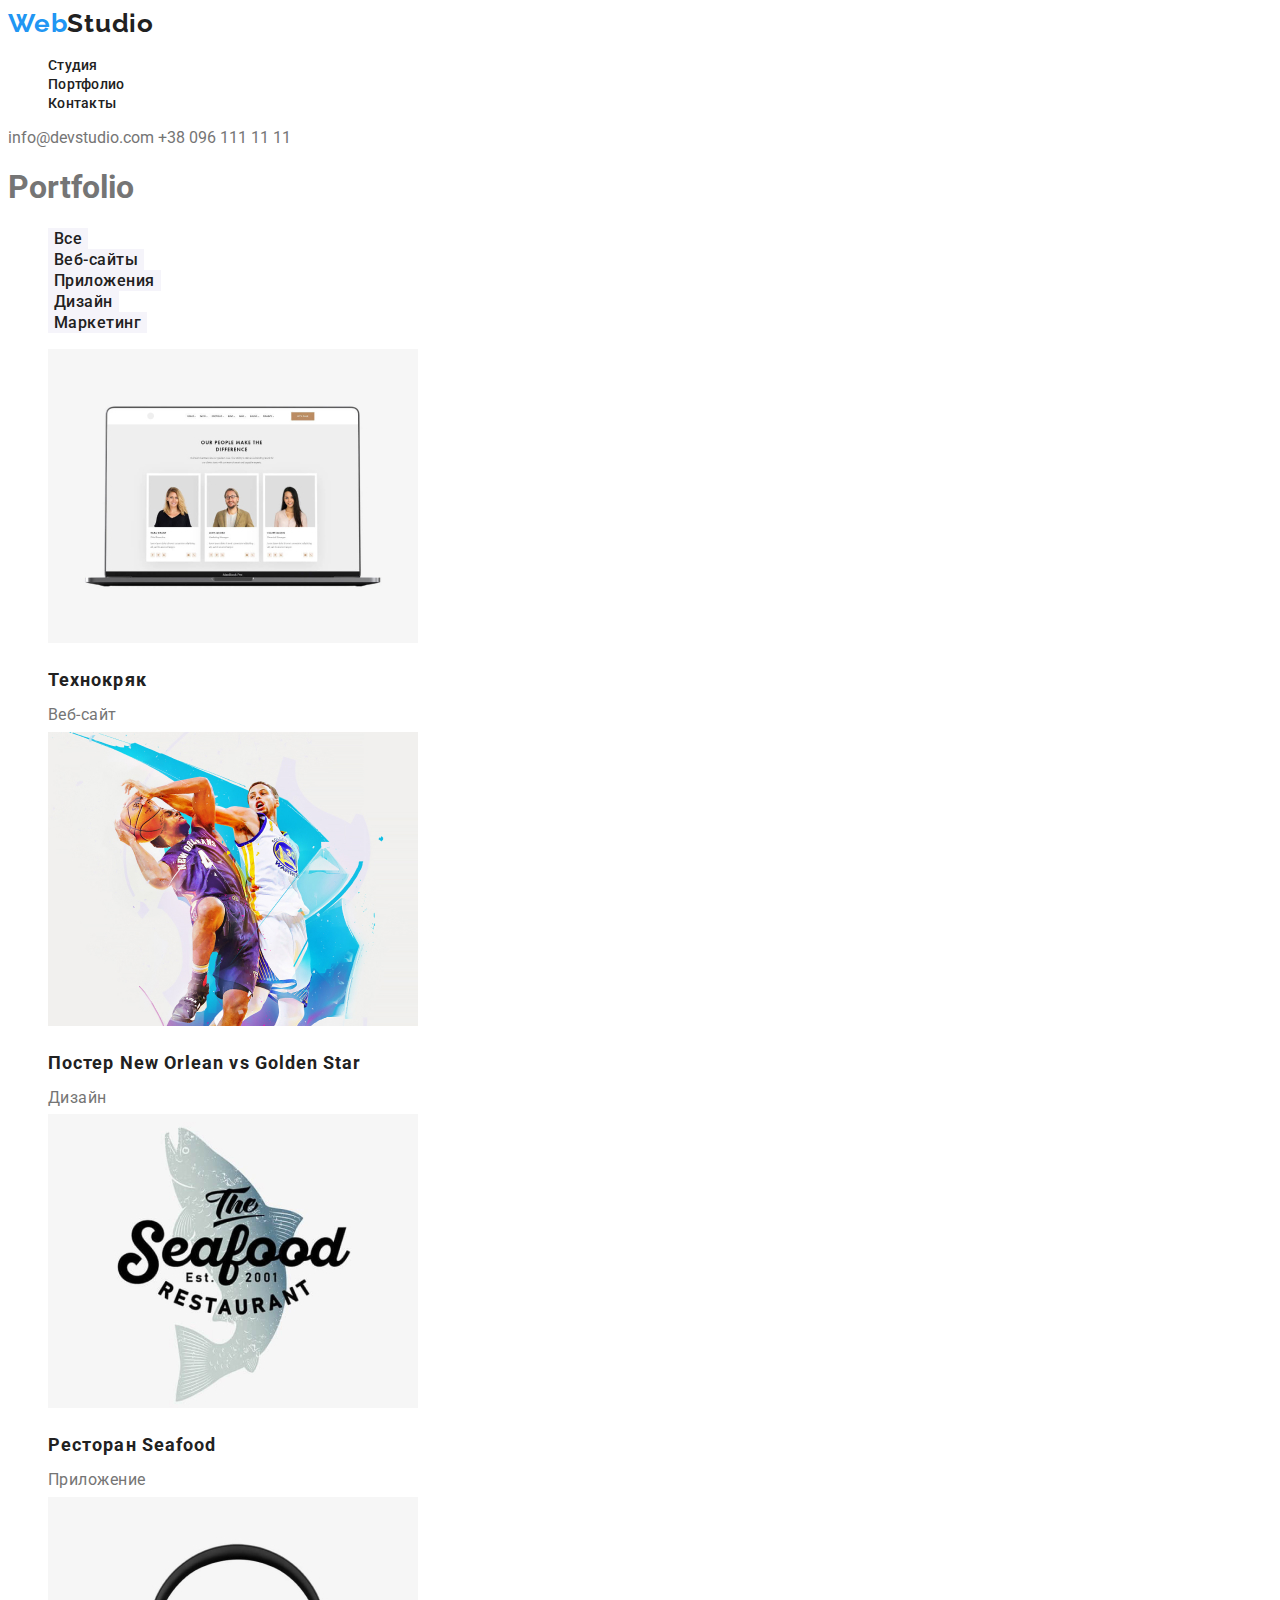
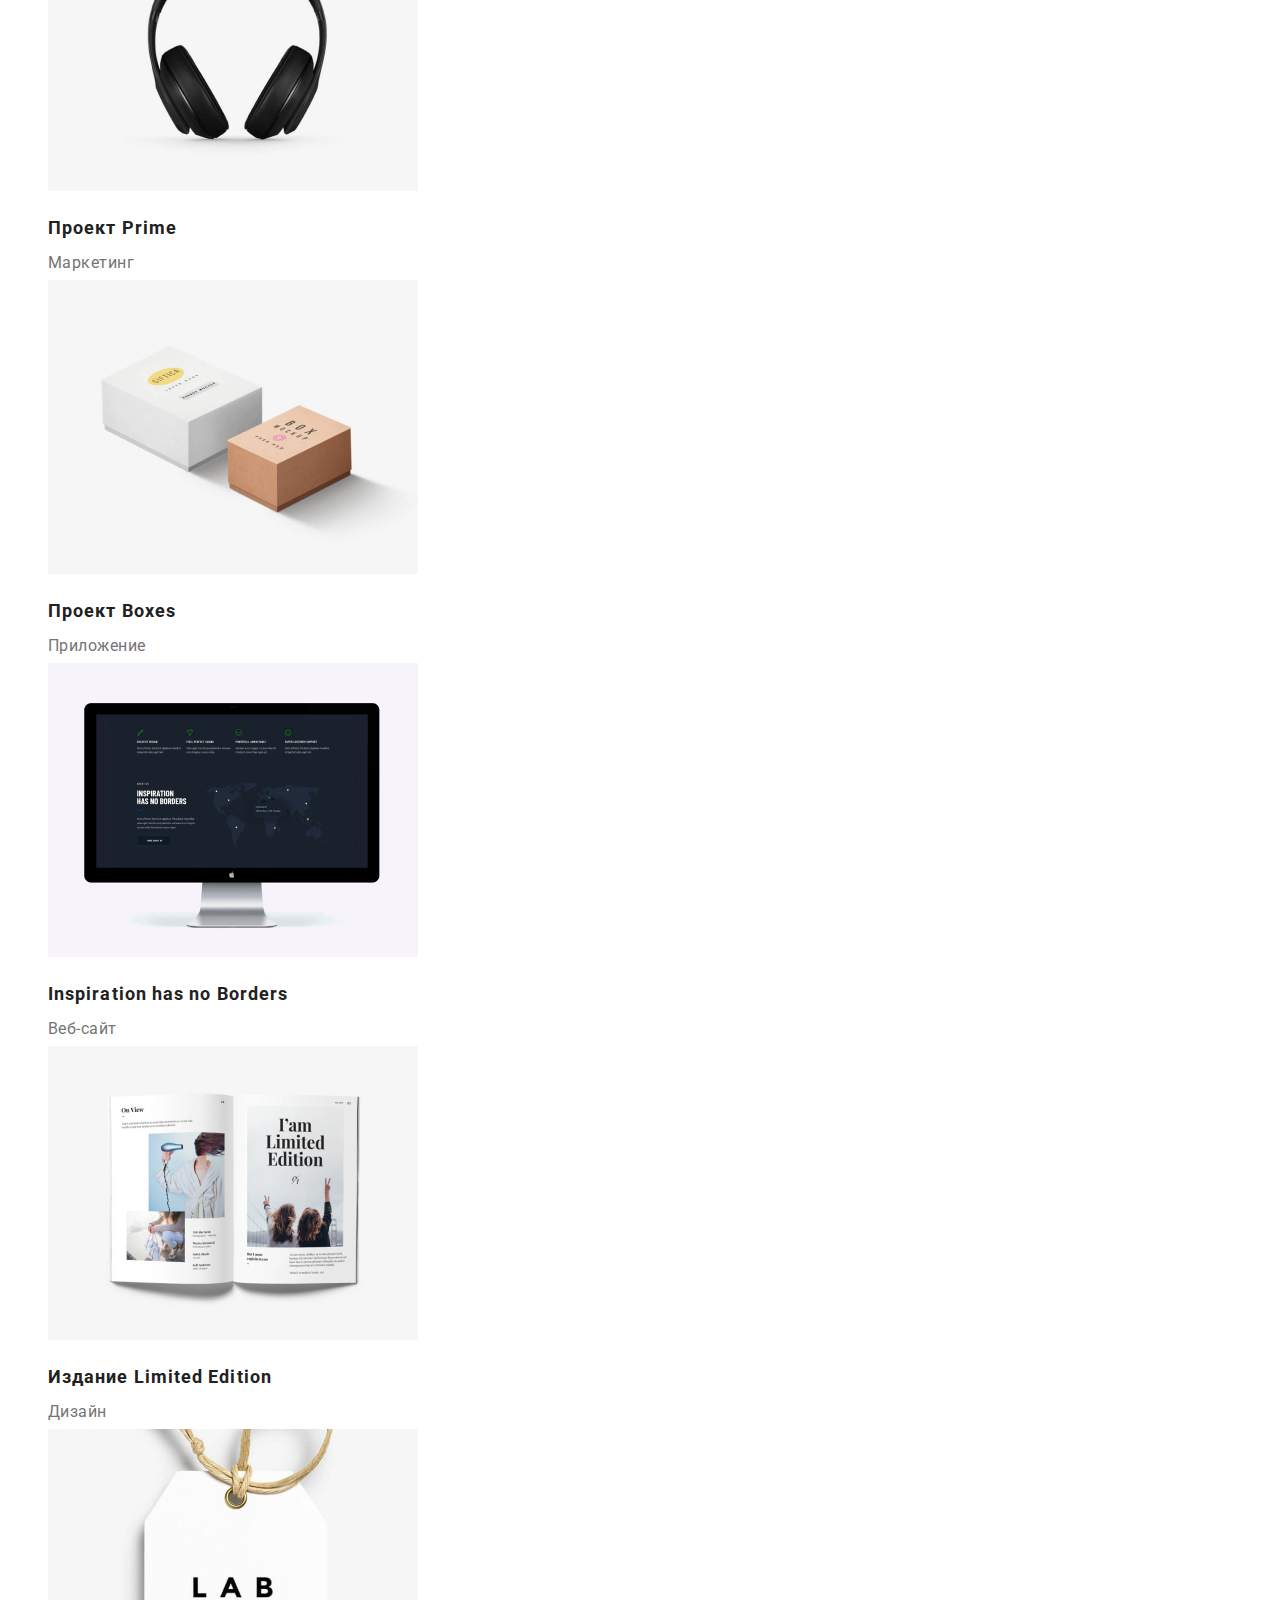
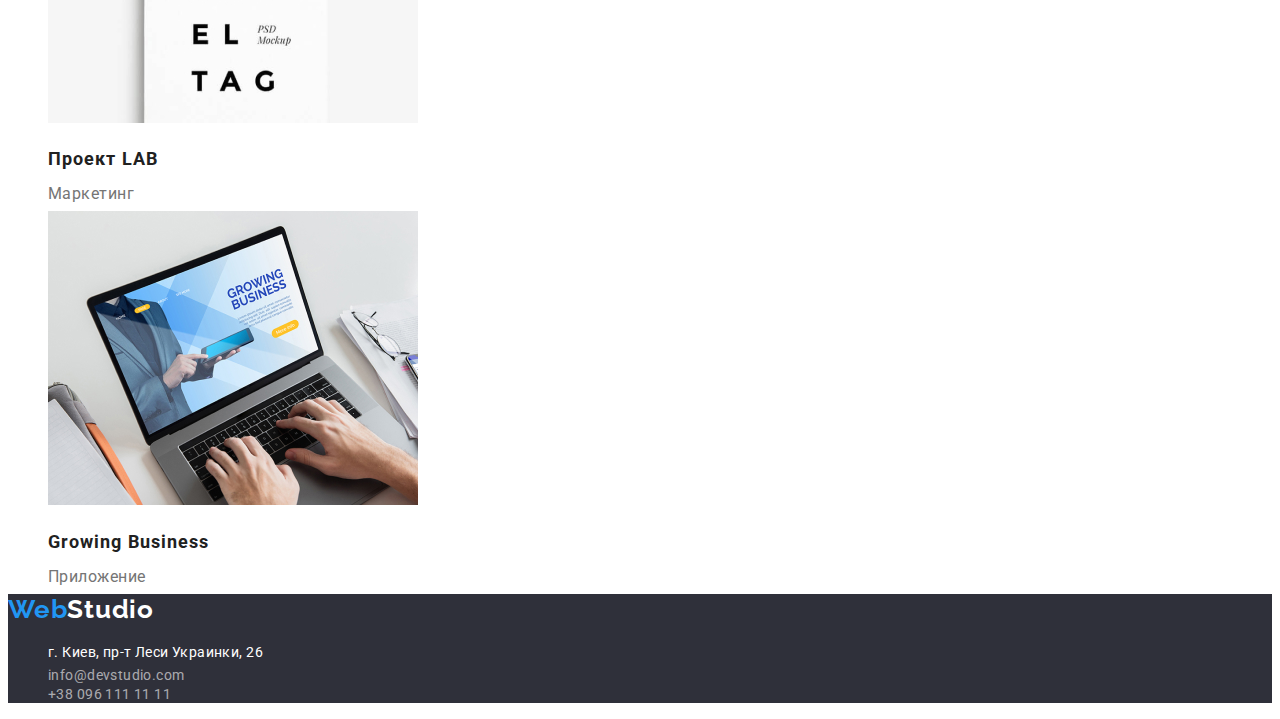
==== portfolio.html @ 34a40471 "update css + created portfolio" ====
<!DOCTYPE html>
<html lang="ru">

<head>
    <meta charset="UTF-8">
    <meta http-equiv="X-UA-Compatible" content="IE=edge">
    <meta name="viewport" content="width=device-width, initial-scale=1.0">
    <title>Document</title>
    <link rel="preconnect" href="https://fonts.googleapis.com">
    <link rel="preconnect" href="https://fonts.gstatic.com" crossorigin>
    <link
        href="https://fonts.googleapis.com/css2?family=Raleway:wght@700&family=Roboto:ital,wght@0,400;0,500;0,700;1,900&display=swap"
        rel="stylesheet">

    <link rel="stylesheet" href="./css/styles.css">
</head>

<body>
    <header>
        <nav class="nav">
            <a href="./index.html" lang="en" class="logo"> <span>Web</span>Studio</a>
            <ul>
                <li><a href="" class="nav-link">Студия</a></li>
                <li><a href="./portfolio.html" class="nav-link">Портфолио</a></li>
                <li><a href="" class="nav-link">Контакты</a></li>
            </ul>
        </nav>
        <a href="mailto:info@devstudio.com" class="contact"> info@devstudio.com </a>
        <a href="tel:+38096111111" class="contact">+38 096 111 11 11</a>
    </header>
    <main>

        <section>
            <h1>Portfolio</h1>
            <ul class="filter">
                <li><button type="button" class="button-filter">Все</button> </li>
                <li><button type="button" class="button-filter">Веб-сайты</button></li>
                <li><button type="button" class="button-filter">Приложения</button></li>
                <li><button type="button" class="button-filter">Дизайн</button></li>
                <li><button type="button" class="button-filter">Маркетинг</button></li>
            </ul>
            <ul class="examples">
                <li>
                    <img src="./images/techocrack.jpg" alt="ноутбук" width="370"/>
                    <h2 class="examles-title">Технокряк</h2>
                    <p class="chapter">Веб-сайт</p>
                </li>
                <li>
                    <img src="./images/poster_new_orlean.jpg" alt="боскетболитсты" width="370"/>
                    <h2 class="examles-title">Постер <span lang="en">New Orlean vs Golden Star</span> </h2>
                    <p class="chapter">Дизайн</p>
                </li>
                <li><img src="./images/restoraunt_seafood.jpg" alt="логотип с рыбой" width="370"/>
                    <h2 class="examles-title">Ресторан <span lang="en">Seafood</span> </h2>
                    <p class="chapter">Приложение</p>
                </li>
                <li>
                    <img src="./images/project_prime.jpg" alt="наушники" width="370"/>
                    <h2 class="examles-title">Проект <span lang="en">Prime</span> </h2>
                    <p class="chapter">Маркетинг</p>
                </li>
                <li>
                    <img src="./images/project_box.jpg" alt="коробка" width="370"/>
                    <h2 class="examles-title">Проект <span lang="en">Boxes</span> </h2>
                    <p class="chapter">Приложение</p>
                </li>
                <li>
                    <img src="./images/inspiration_has_no_border.jpg" alt="монитор Apple" width="370"/>
                    <h2 lang="en" class="examles-title">Inspiration has no Borders</h2>
                    <p class="chapter">Веб-сайт</p>
                </li>
                <li>
                    <img src="./images/limited_edition.jpg" alt="разворот журнала" width="370"/>
                    <h2 class="examles-title">Издание <span lang="en">Limited Edition</span> </h2>
                    <p class="chapter">Дизайн</p>
                </li>
                <li>
                    <img src="./images/project_lab.jpg" alt="бирка" width="370"/>
                    <h2 class="examles-title">Проект <span lang="en">LAB</span> </h2>
                    <p class="chapter">Маркетинг</p>
                </li>
                <li>
                    <img src="./images/application_growing_business.jpg" alt="приложение на ноутбуке" width="370"/>
                    <h2 lang="en" class="examles-title">Growing Business</h2>
                    <p class="chapter">Приложение</p>
                </li>
            </ul>


        </section>
       
    </main>
    <footer class="footer">
        <a href="" lang="en" class="logo-footer"> <span>Web</span>Studio</a>
        <address>
            <ul>
                <li> <a href="https://goo.gl/maps/yEBao31RHu9TZT2b6" class="address">г. Киев, пр-т Леси Украинки, 26</a>
                </li>
                <li> <a href="mailto:info@devstudio.com" class="mail">info@devstudio.com</a></li>
                <li> <a href="tel:+38096111111" class="tell">+38 096 111 11 11</a></li>
            </ul>
        </address>
    </footer>
</body>

</html>
---- css/styles.css ----
:root {
    --primary-text-color: #757575;
    --title-text-color: #212121;
    --accent-color:  #2196F3;
    --primary-white-color: #ffffff;
}

body {
        background-color: var(--primary-white-color);
        color: var(--primary-text-color);
        font-family:  Roboto, sans-serif;
        
}
/* HEADER */


.nav-link {
    color: var(--title-text-color);
    font-weight: 500;
    font-size: 14px;
    line-height: 1.14;
    letter-spacing: 0.02em;
    text-decoration: none;
}

.nav li,
.footer li {
    list-style-type: none;
    
}

.nav-link:hover,
.nav-link:focus,
.logo:hover,
.logo:focus,
.contact:hover,
.logo:focus
 {
     color: var(--accent-color);
}

.logo {
    color: var(--title-text-color);
    font-family: 'Raleway';
    font-weight: 700;
    font-size: 26px;
    line-height: 1.19;
    letter-spacing: 0.03em;
    text-decoration: none;
} 

.logo span {
    color: var(--accent-color);
}

.contact {
    color: var(--primary-text-color);
    text-decoration: none;
}

.contact span {
    color: var(--accent-color);
}


/* HERO */

.hero,
.footer {
    background-color: #2F303A;
    
}

.hero h1 {
    color: #ffffff;
    font-weight: 900;
    font-size: 44px;
    line-height: 1.36;
    text-align: center;
    letter-spacing: 0.06em;
    text-transform: uppercase;
}

.button {
    background-color: var(--accent-color);
    font-weight: 700;
    font-size: 16px;
    line-height: 1.88;
    letter-spacing: 0.06em;
    color: #FFFFFF;
    border: none;
}


/* НАШЕ ПРЕИМУЩЕСТВО */

.benefits h3 {

    font-weight: 700;
    font-size: 14px;
    line-height: 1.14;
    letter-spacing: 0.03em;
    text-transform: uppercase;
    color: var(--title-text-color);
}

.benefits li,
.work li,
.comand li,
.filter li,
.examples li {
    list-style-type: none;
}


/* WORK */

.work h2,
.comand h2 {
    font-weight: 700;
    font-size: 36px;
    line-height: 1.17;
    text-align: center;
    letter-spacing: 0.03em;
    color: var(--title-text-color);
}



/* COMAND */

.comand  {
    font-weight: 400;
    font-size: 16px;
    line-height: 1.19;
    letter-spacing: 0.03em;
}

.comand h3 {
    font-weight: 500;
    font-size: 19px;
    color: var(--title-text-color);
}



/* FOOTER */

.footer {
        
}

.logo-footer {
    color: var(--primary-white-color);
    font-family: 'Raleway';
    font-weight: 700;
    font-size: 26px;
    line-height: 1.19;
    letter-spacing: 0.03em;
}

.logo-footer span {
    color: var(--accent-color);
}

.footer a {
    text-decoration: none;
}

.address {

    font-size: 14px;
    line-height: 1.71;
    letter-spacing: 0.03em;
    color: var(--primary-white-color);
    font-style: normal;

}

.mail,
.tell {
    font-weight: 400;
    font-size: 14px;
    line-height: 1.71px;
    letter-spacing: 0.03em;
    color: rgba(255, 255, 255, 0.6);
    font-style: normal;
}


/* PORTFOLIO */

.button-filter {
    background-color: #F5F4FA;
    font-family: 'Roboto';
    font-weight: 500;
    font-size: 16px;
    line-height: 1.62x;
    text-align: center;
    letter-spacing: 0.03em;
    color: var(--title-text-color);
    border: none;
    list-style-type: none;

}

.button-filter:hover,
.botton-filter:focus {
    background-color: #2196F3;
    color: var(--primary-white-color);
 
}

.examles-title {
   
    font-weight: 700;
    font-size: 18px;
    line-height: 2;
    letter-spacing: 0.06em;
    color: var(--title-text-color);
}

.chapter {
    font-size: 16px;
    line-height: 1.88px;
    letter-spacing: 0.03em;
}
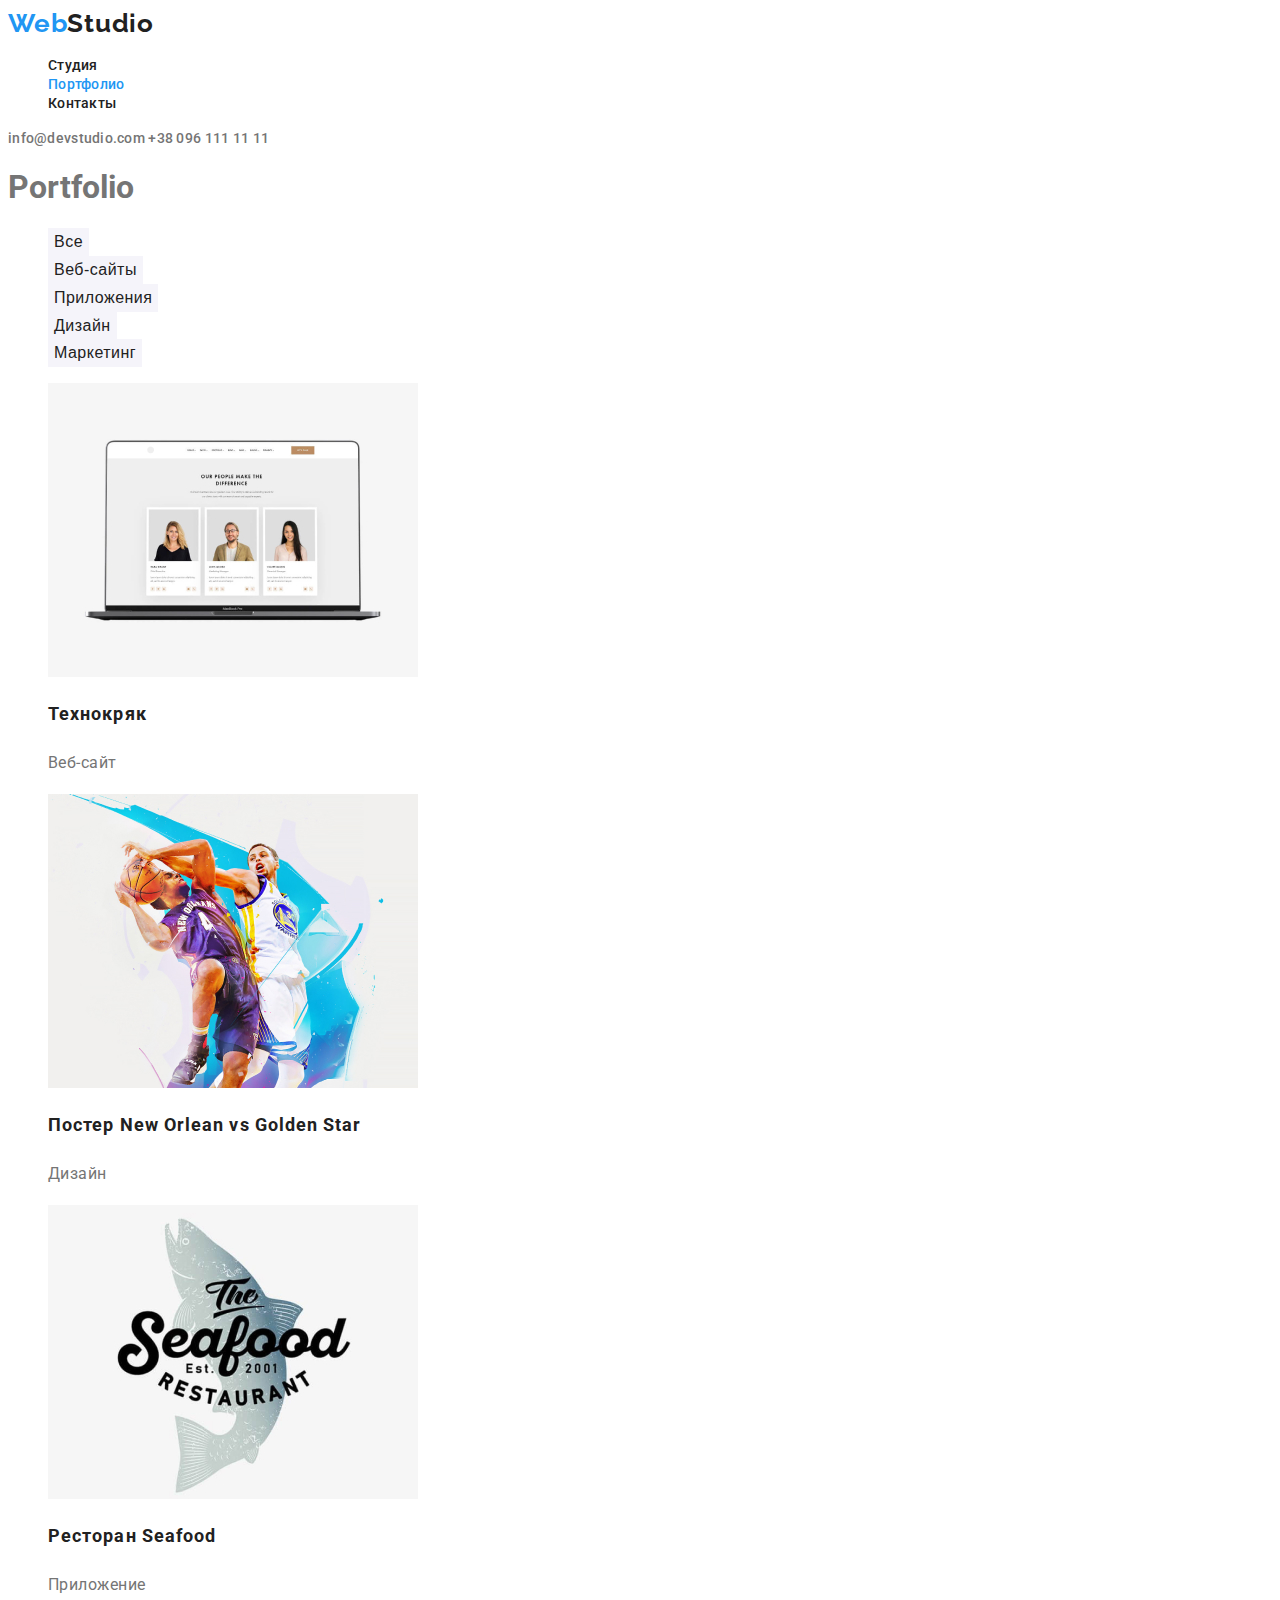
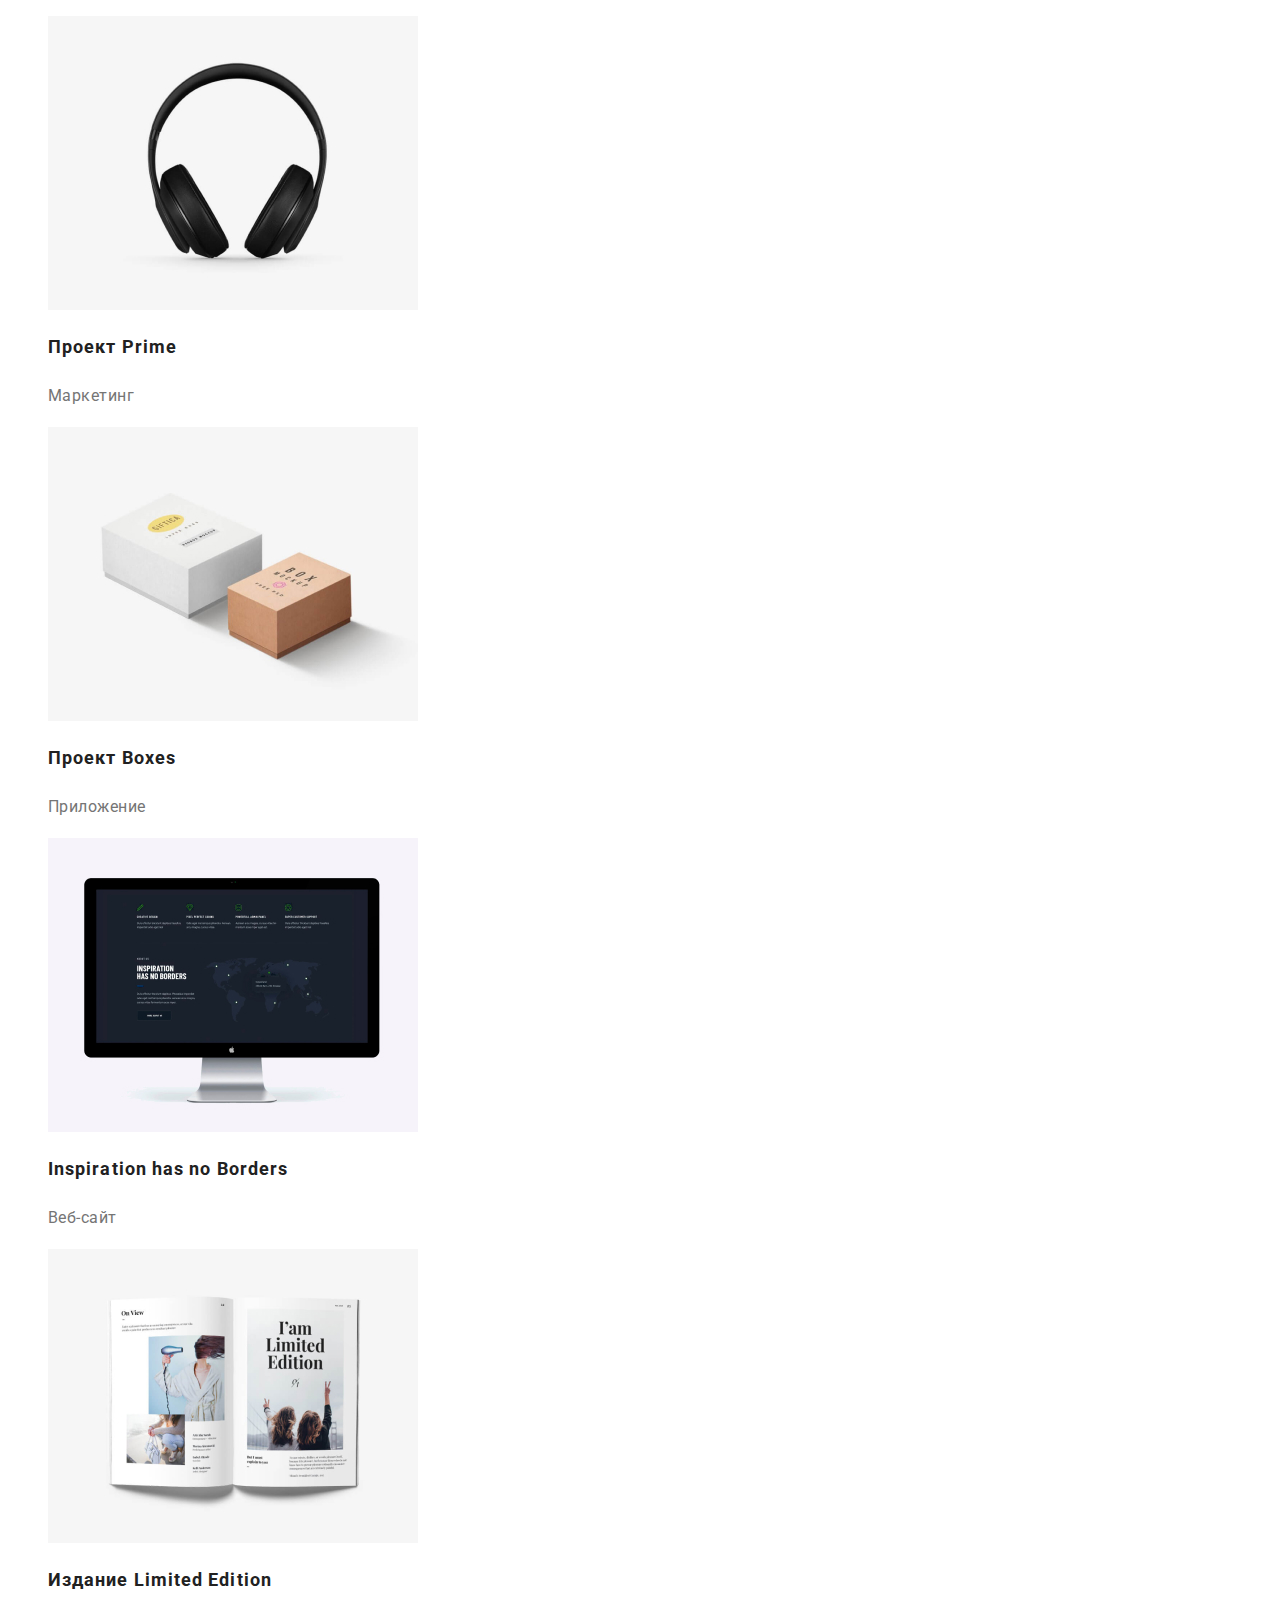
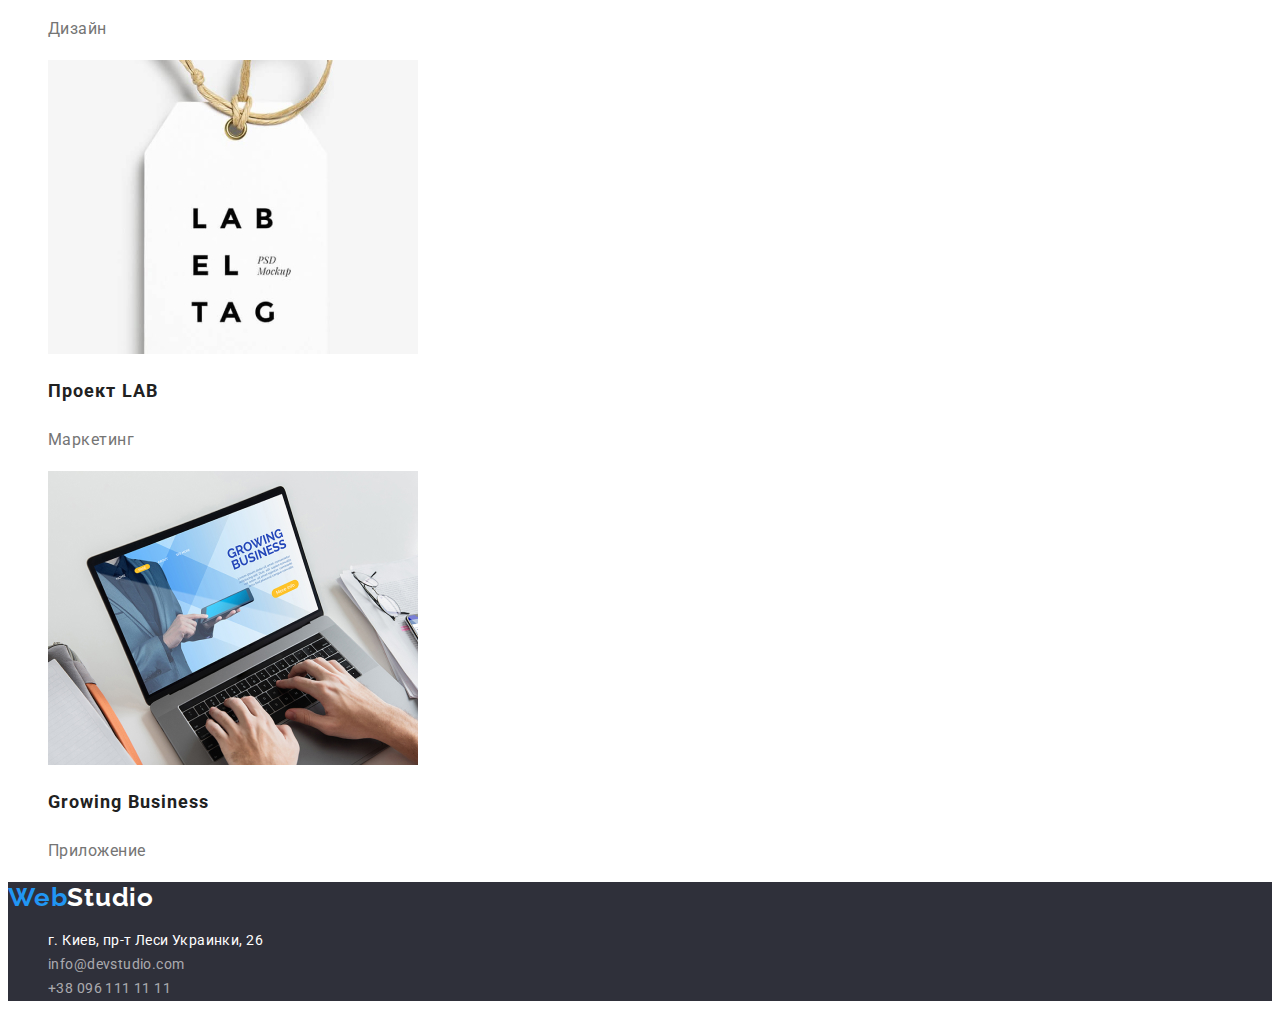
==== commit 2b2d1895: "update after remark#1" ====
--- a/portfolio.html
+++ b/portfolio.html
@@ -21,7 +21,7 @@
             <a href="./index.html" lang="en" class="logo"> <span>Web</span>Studio</a>
             <ul>
                 <li><a href="" class="nav-link">Студия</a></li>
-                <li><a href="./portfolio.html" class="nav-link">Портфолио</a></li>
+                <li><a href="./portfolio.html" class="nav-link"> <span>Портфолио</span></a></li>
                 <li><a href="" class="nav-link">Контакты</a></li>
             </ul>
         </nav>
@@ -46,41 +46,41 @@
                     <p class="chapter">Веб-сайт</p>
                 </li>
                 <li>
-                    <img src="./images/poster_new_orlean.jpg" alt="боскетболитсты" width="370"/>
+                    <img src="./images/poster-new-orlean.jpg" alt="боскетболитсты" width="370"/>
                     <h2 class="examles-title">Постер <span lang="en">New Orlean vs Golden Star</span> </h2>
                     <p class="chapter">Дизайн</p>
                 </li>
-                <li><img src="./images/restoraunt_seafood.jpg" alt="логотип с рыбой" width="370"/>
+                <li><img src="./images/restoraunt-seafood.jpg" alt="логотип с рыбой" width="370"/>
                     <h2 class="examles-title">Ресторан <span lang="en">Seafood</span> </h2>
                     <p class="chapter">Приложение</p>
                 </li>
                 <li>
-                    <img src="./images/project_prime.jpg" alt="наушники" width="370"/>
+                    <img src="./images/project-prime.jpg" alt="наушники" width="370"/>
                     <h2 class="examles-title">Проект <span lang="en">Prime</span> </h2>
                     <p class="chapter">Маркетинг</p>
                 </li>
                 <li>
-                    <img src="./images/project_box.jpg" alt="коробка" width="370"/>
+                    <img src="./images/project-box.jpg" alt="коробка" width="370"/>
                     <h2 class="examles-title">Проект <span lang="en">Boxes</span> </h2>
                     <p class="chapter">Приложение</p>
                 </li>
                 <li>
-                    <img src="./images/inspiration_has_no_border.jpg" alt="монитор Apple" width="370"/>
+                    <img src="./images/inspiration-has-no-border.jpg" alt="монитор Apple" width="370"/>
                     <h2 lang="en" class="examles-title">Inspiration has no Borders</h2>
                     <p class="chapter">Веб-сайт</p>
                 </li>
                 <li>
-                    <img src="./images/limited_edition.jpg" alt="разворот журнала" width="370"/>
+                    <img src="./images/limited-edition.jpg" alt="разворот журнала" width="370"/>
                     <h2 class="examles-title">Издание <span lang="en">Limited Edition</span> </h2>
                     <p class="chapter">Дизайн</p>
                 </li>
                 <li>
-                    <img src="./images/project_lab.jpg" alt="бирка" width="370"/>
+                    <img src="./images/project-lab.jpg" alt="бирка" width="370"/>
                     <h2 class="examles-title">Проект <span lang="en">LAB</span> </h2>
                     <p class="chapter">Маркетинг</p>
                 </li>
                 <li>
-                    <img src="./images/application_growing_business.jpg" alt="приложение на ноутбуке" width="370"/>
+                    <img src="./images/application-growing-business.jpg" alt="приложение на ноутбуке" width="370"/>
                     <h2 lang="en" class="examles-title">Growing Business</h2>
                     <p class="chapter">Приложение</p>
                 </li>
--- a/css/styles.css
+++ b/css/styles.css
@@ -18,10 +18,12 @@
     color: var(--title-text-color);
     font-weight: 500;
     font-size: 14px;
-    line-height: 1.14;
+    line-height: 1.17;
     letter-spacing: 0.02em;
     text-decoration: none;
 }
+
+
 
 .nav li,
 .footer li {
@@ -34,8 +36,13 @@
 .logo:hover,
 .logo:focus,
 .contact:hover,
-.logo:focus
- {
+.contact:focus,
+.address:hover,
+.address:focus,
+.mail:hover,
+.mail:focus,
+.tell:hover,
+.tell:focus {
      color: var(--accent-color);
 }
 
@@ -49,13 +56,18 @@
     text-decoration: none;
 } 
 
-.logo span {
+.logo span,
+.nav-link span {
     color: var(--accent-color);
 }
 
 .contact {
     color: var(--primary-text-color);
     text-decoration: none;
+    font-weight: 500;
+    font-size: 14px;
+    line-height: 1.17;
+    letter-spacing: 0.02em;
 }
 
 .contact span {
@@ -89,6 +101,7 @@
     letter-spacing: 0.06em;
     color: #FFFFFF;
     border: none;
+    cursor: pointer;
 }
 
 
@@ -181,7 +194,7 @@
 .tell {
     font-weight: 400;
     font-size: 14px;
-    line-height: 1.71px;
+    line-height: 1.71;
     letter-spacing: 0.03em;
     color: rgba(255, 255, 255, 0.6);
     font-style: normal;
@@ -192,24 +205,23 @@
 
 .button-filter {
     background-color: #F5F4FA;
-    font-family: 'Roboto';
-    font-weight: 500;
-    font-size: 16px;
-    line-height: 1.62x;
+    font-weight: 500;
+    font-size: 16px;
+    line-height: 1.62;
     text-align: center;
     letter-spacing: 0.03em;
     color: var(--title-text-color);
     border: none;
     list-style-type: none;
+    cursor: pointer;
 
 }
 
 .button-filter:hover,
-.botton-filter:focus {
+.button-filter:focus {
     background-color: #2196F3;
     color: var(--primary-white-color);
- 
-}
+ }
 
 .examles-title {
    
@@ -222,6 +234,6 @@
 
 .chapter {
     font-size: 16px;
-    line-height: 1.88px;
+    line-height: 1.88;
     letter-spacing: 0.03em;
 }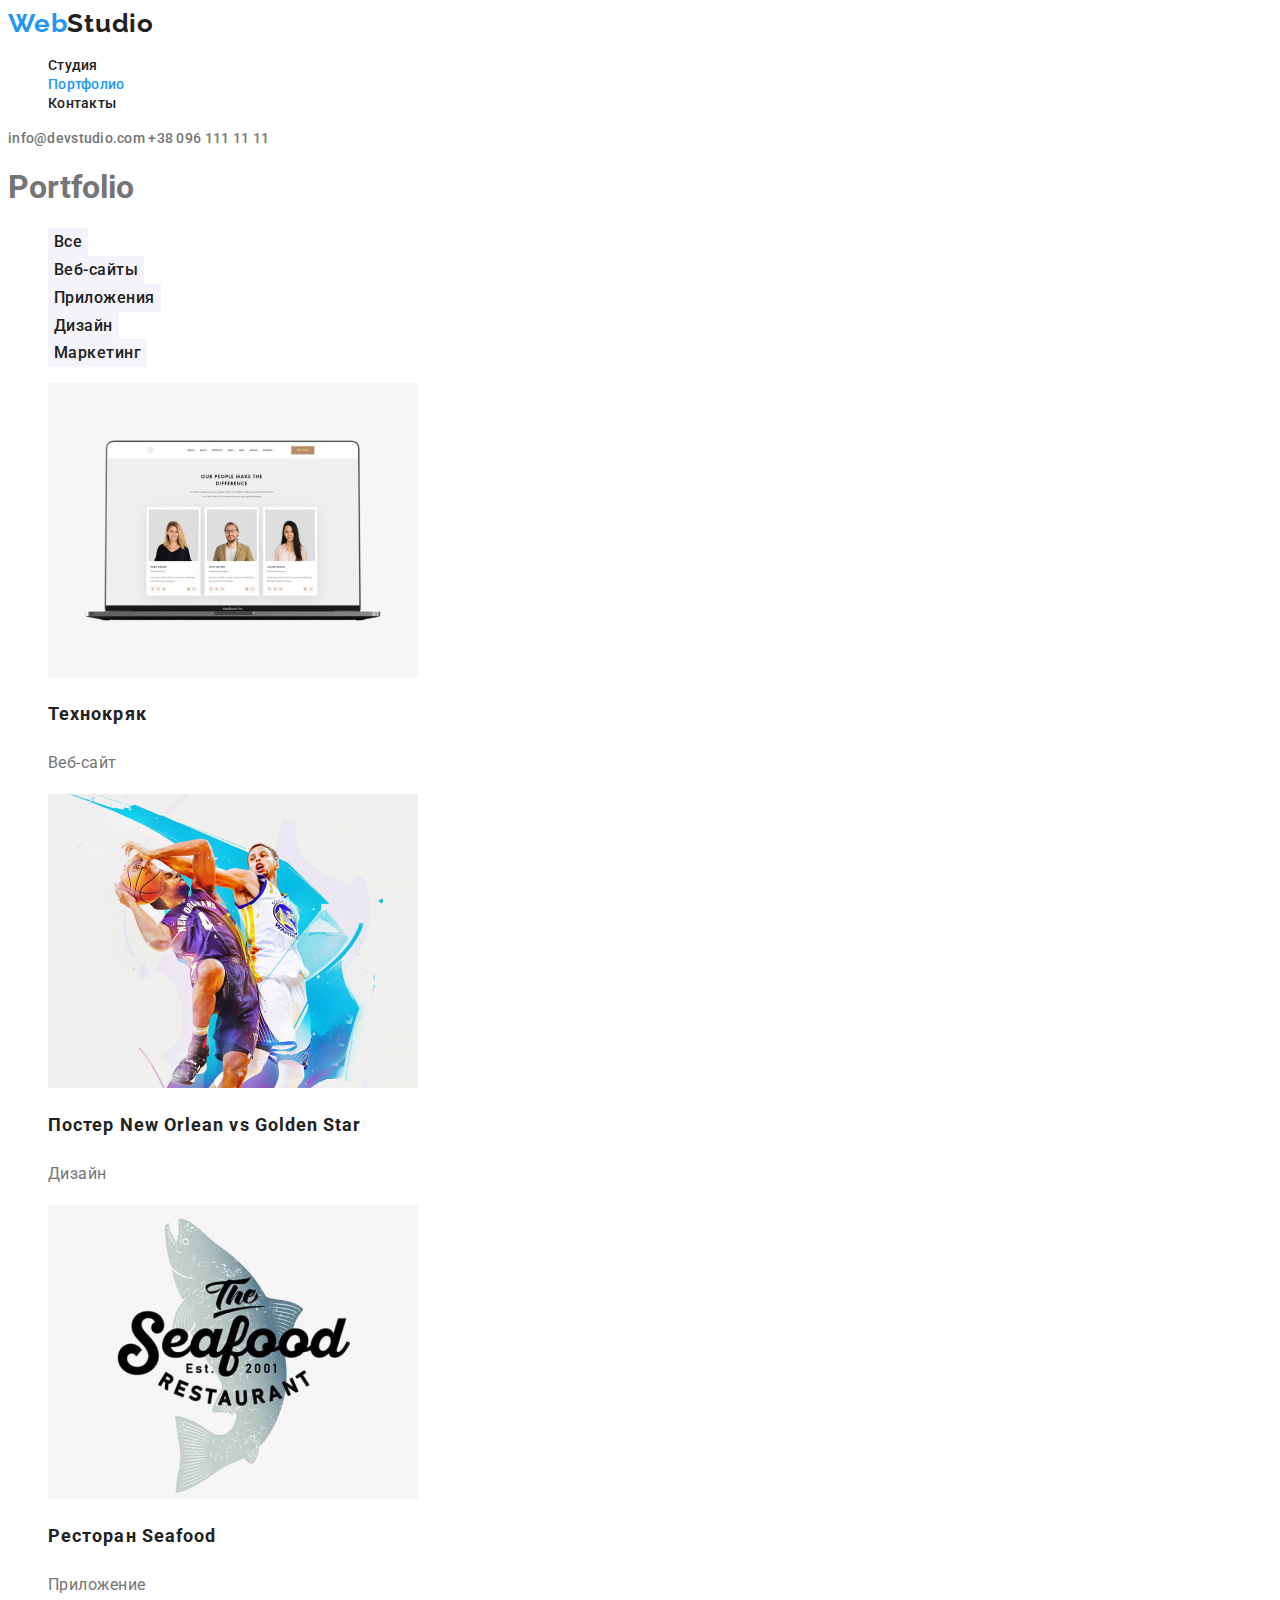
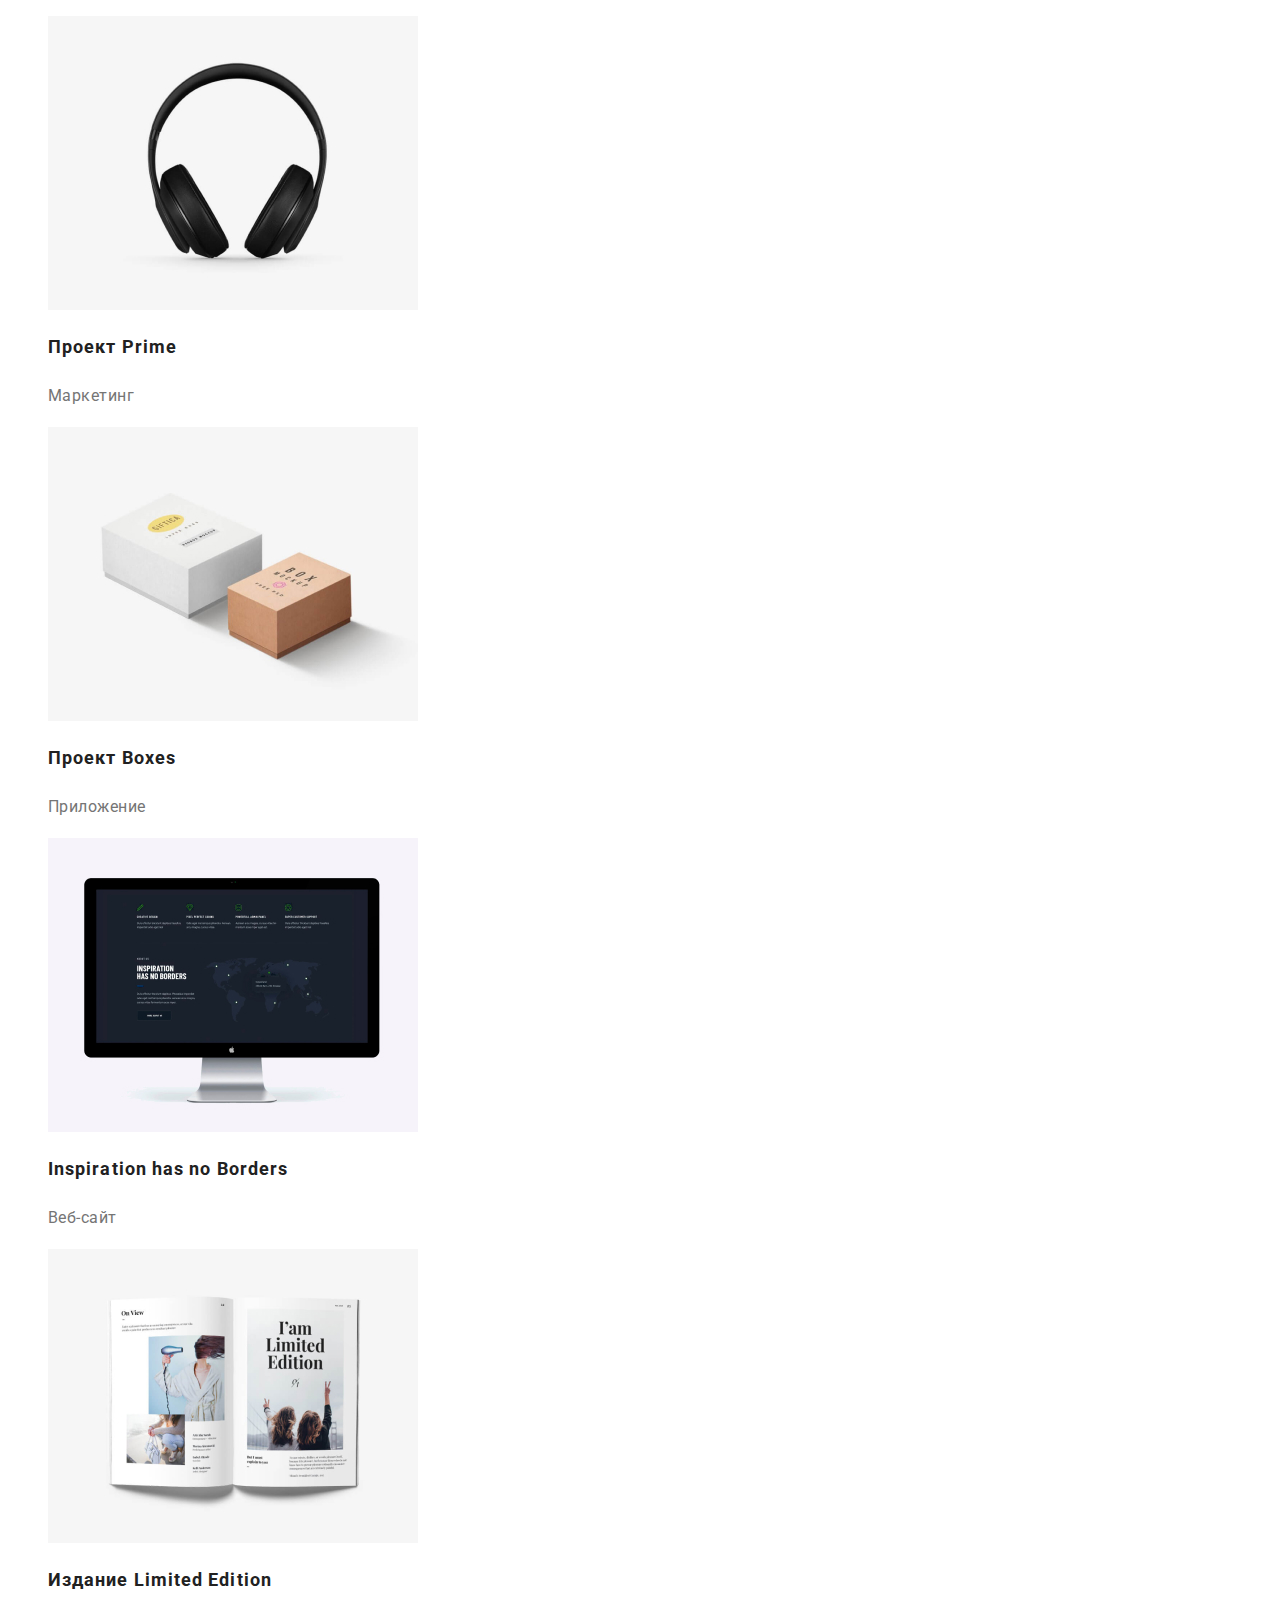
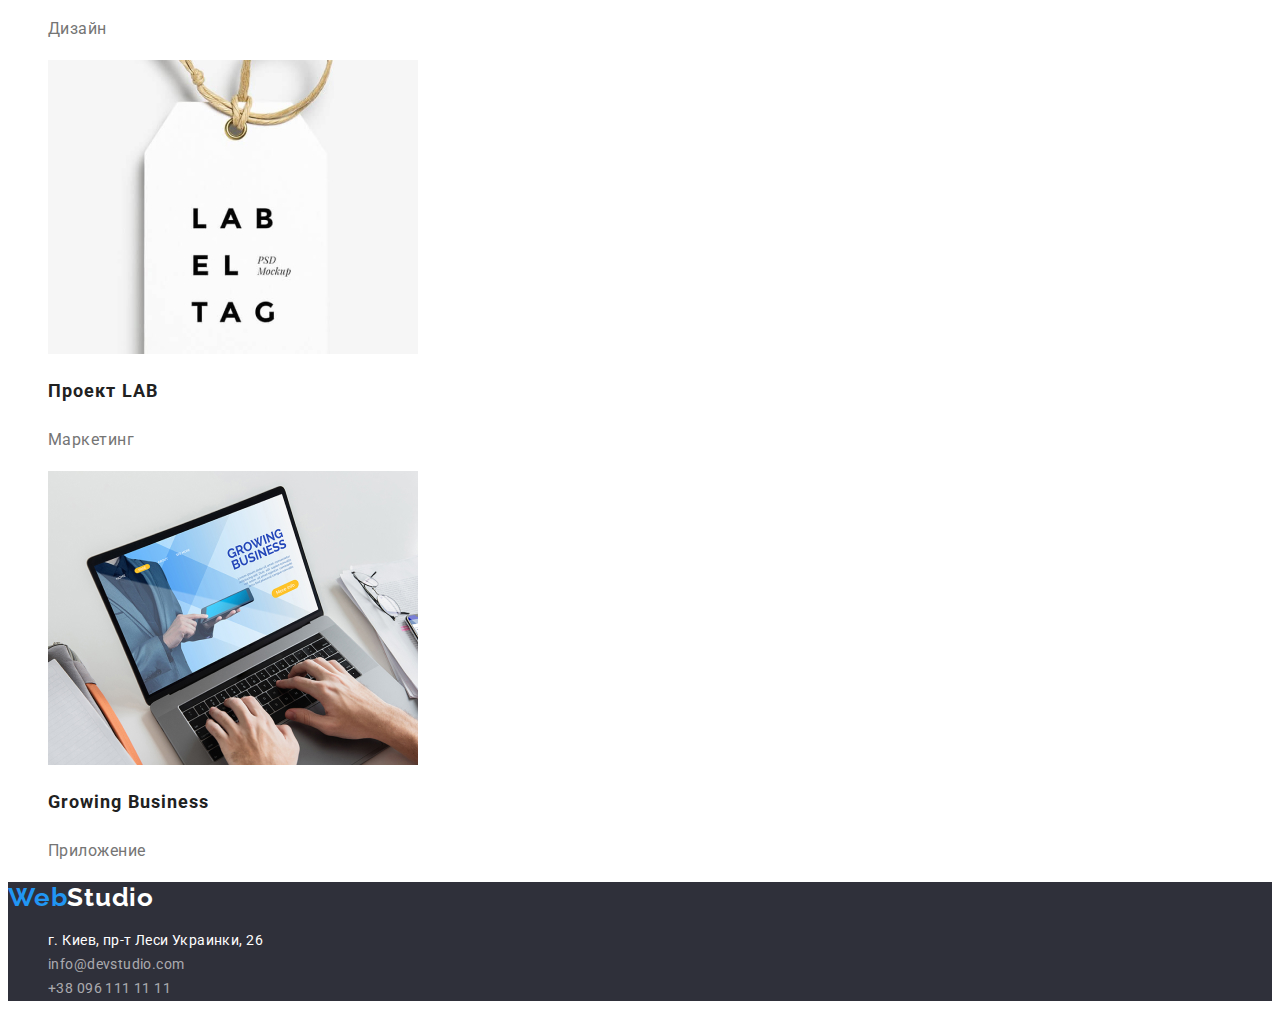
==== commit d6f5b2ac: "update after remark#2" ====
--- a/portfolio.html
+++ b/portfolio.html
@@ -20,7 +20,7 @@
         <nav class="nav">
             <a href="./index.html" lang="en" class="logo"> <span>Web</span>Studio</a>
             <ul>
-                <li><a href="" class="nav-link">Студия</a></li>
+                <li><a href="./index.html" class="nav-link">Студия</a></li>
                 <li><a href="./portfolio.html" class="nav-link"> <span>Портфолио</span></a></li>
                 <li><a href="" class="nav-link">Контакты</a></li>
             </ul>
@@ -91,7 +91,7 @@
        
     </main>
     <footer class="footer">
-        <a href="" lang="en" class="logo-footer"> <span>Web</span>Studio</a>
+        <a href="./index.html" lang="en" class="logo-footer"> <span>Web</span>Studio</a>
         <address>
             <ul>
                 <li> <a href="https://goo.gl/maps/yEBao31RHu9TZT2b6" class="address">г. Киев, пр-т Леси Украинки, 26</a>
--- a/css/styles.css
+++ b/css/styles.css
@@ -95,6 +95,7 @@
 
 .button {
     background-color: var(--accent-color);
+    font-family: inherit;
     font-weight: 700;
     font-size: 16px;
     line-height: 1.88;
@@ -125,6 +126,9 @@
     list-style-type: none;
 }
 
+.benefits p {
+    font-size: 14px;
+}
 
 /* WORK */
 
@@ -205,6 +209,7 @@
 
 .button-filter {
     background-color: #F5F4FA;
+    font-family: inherit;
     font-weight: 500;
     font-size: 16px;
     line-height: 1.62;
